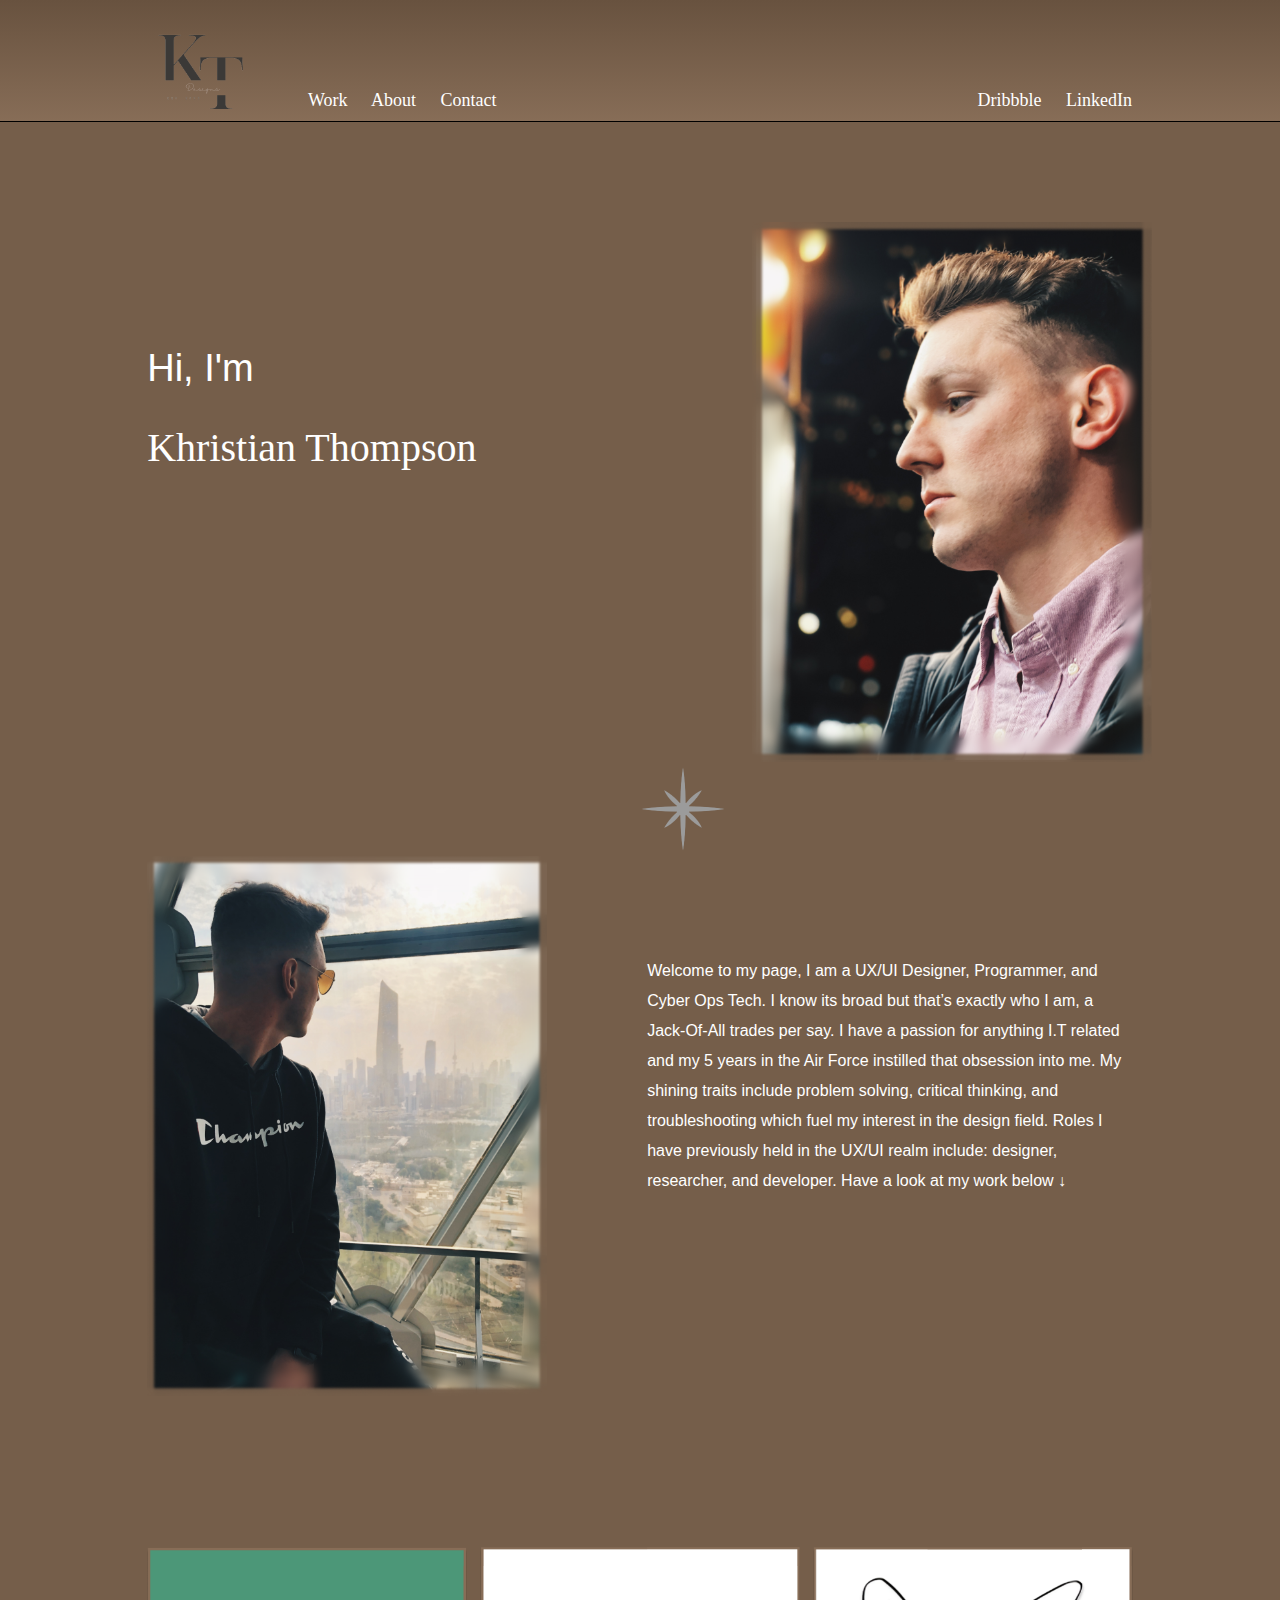
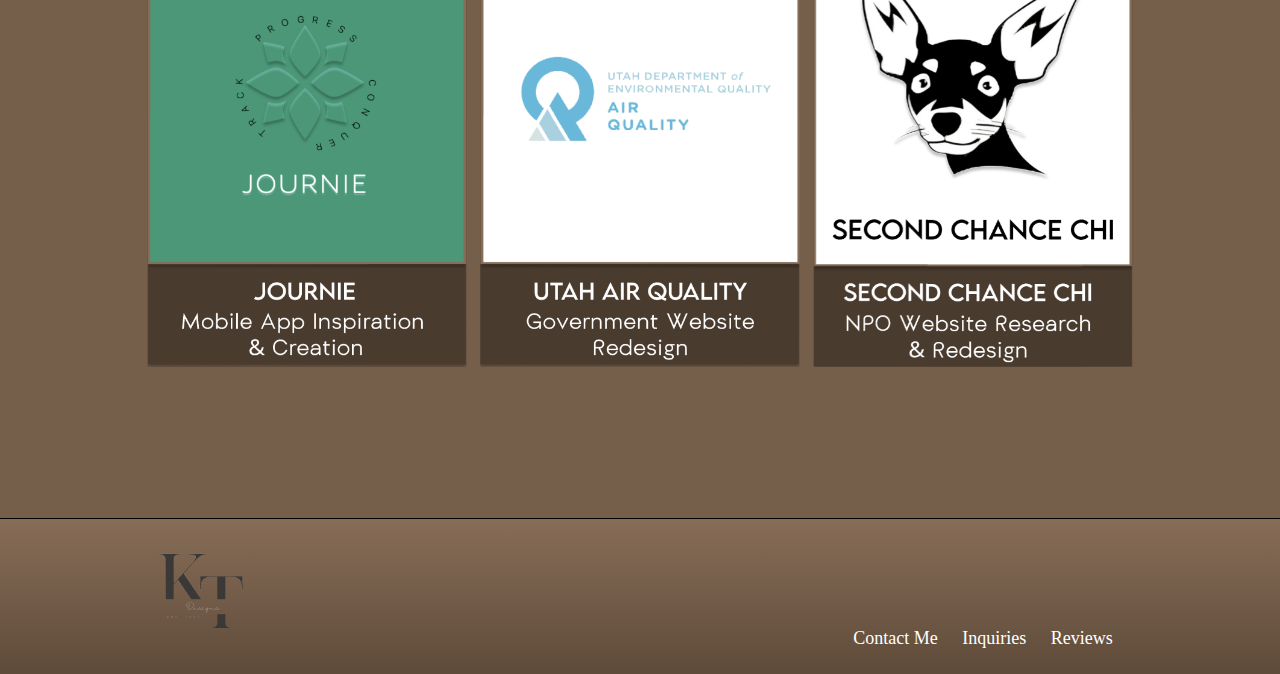
==== index.html @ 543b691a "test" ====
<!DOCTYPE html>
<html>
<head>
  <link href="css/homestyle.css" type="text/css" rel="stylesheet">
  <title>Khristian Thompson's Portfolio</title>
  <link href="https://fonts.cdnfonts.com/css/lemonmilk" rel="stylesheet">
  <link href="https://fonts.cdnfonts.com/css/catamaran" rel="stylesheet">
  <link href="https://fonts.cdnfonts.com/css/century-gothic-paneuropean" rel="stylesheet">
</head>
<body>

  <header>
  <div class="nav">
    <div class="logo">
      <a href="./index.html"><img src="images/K-removebg-preview.png" width="150"
      height="150"></a>
    </div>

    <div class="left">
      <a href="work.html">Work</a>
      <a href="skills.html">About</a>
      <a href="#">Contact</a>
    </div>
  
    <div class="right">
      <a href="https://dribbble.com/KhristianT24">Dribbble</a>
      <a href="https://www.linkedin.com/in/khristian-thompson-18772a216/">LinkedIn</a>
    </div>
  </div>
  </header>

<section>
  <div class="hi">
    <div class="name">
      <h1>Hi, I'm</h1>
      <h2>Khristian Thompson</h2>
    </div>
    <div class="photo1">
      <img src="images/Screenshot 2023-07-05 202908.png" width="400" height="540">
    </div>
  </div>
  <div class="icon">
    <img src="images/sparkler 2.png">
  </div>
  <div class="hero2">
    <div class="img3">
      <img src="images/Screenshot 2023-07-05 202952.png" width="400" height="540">
    </div>
    <div class="intro">
      <p1>
        Welcome to my page, I am a UX/UI Designer, Programmer, and Cyber Ops Tech. 
        I know its broad but that’s exactly who I am, a Jack-Of-All trades per say. 
        I have a passion for anything I.T related and my 5 years in the Air Force 
        instilled that obsession into me. My shining traits include problem solving,
        critical thinking, and troubleshooting which fuel my interest in the design
          field. Roles I have previously held in the UX/UI realm include: designer,
           researcher, and developer. Have a look at my work below ↓
      </p1>
    </div>
  </div>
  <div class="cases">
      <div class="study" >
        <a href="#"><img id="study1" src="images/journie.png"></a>
      </div>
      <div class="study" >
        <a href="#"><img id="study2" src="images/UT air quality.png"></a>
      </div>
      <div class="study" >
        <a href="#"><img id="study3" src="images/scc.png"></a>
      </div>
  </div>
</section>

<footer>
  <div class="foot">
    <div class="logoF">
      <img src="images/K-removebg-preview.png" width="150"
        height="150">
    </div>
    <div class="rightf">
      <a href="#">Contact Me</a>
      <a href="#">Inquiries</a>
      <a href="#">Reviews</a>
    </div>
  </div>
</footer>

</body>


</html>
---- css/homestyle.css ----
.nav {
  display: flex;
  width: 100%;
  margin: 0%;
  background: linear-gradient(180deg, #68523f 0%, #876D57 100%);
  height: 121px;
  flex-shrink: 0;
  gap: 10px;
  border-bottom: 1px solid;
  border-color: black;
}

.left {
  align-self: flex-end;
  margin-left: 0%;
  margin-bottom: 10px;
  color: #FFF;
  font-size: 18px;
  font-family: 'Lemon/Milk',"Catamaran";
  font-style: normal;
  font-weight: 400;
  line-height: normal;
}

.right{
  margin-left: auto;
  margin-right: 10%;
  align-self: flex-end;
  margin-bottom: 10px;
  color: #FFF;
  font-size: 18px;
  font-family: 'Lemon/Milk',"Catamaran";
  font-style: normal;
  font-weight: 400;
  line-height: normal;
}

.logo {
  margin-left:10%;
  margin-right:0%;
  margin-top: 0%;
  flex-shrink: 0;
  cursor: pointer;
}

body{
  background-color:#755E4A ;
  margin: 0px;
}


.foot{
  display: flex;
  margin: 0%;
  margin-top: auto;
  background: linear-gradient(360deg, #5f4b3a 0%, #876D57 100%);
  height: 153px;
  width: 100%;
  flex-shrink: 0;
  border-top: 1px solid;
  border-color: black;
}

.logoF{
  margin-left: 10%;
}
.rightf{
  margin-left: auto;
  margin-right: 11.5%;
  align-self: flex-end;
  margin-bottom: 20px;
  color: #FFF;
  font-size: 18px;
  font-family: 'Lemon/Milk',"Catamaran";
  font-style: normal;
  font-weight: 400;
  line-height: normal;
}
.rightf a{
  text-decoration: none;
  color: white;
  margin-right:20px;
  transition: 1s;
  cursor: pointer;
}
.rightf a:hover{
  color: white;
  transition: 0.5s;
  -webkit-text-stroke-width: 0.5px;
  -webkit-text-stroke-color: black;
  text-shadow: 2px 2px 2px rgb(0, 0, 0, 0.5);
  cursor: pointer;
}

.nav a{
  text-decoration: none;
  color: white;
  margin-right:20px;
  transition: 1s;
  cursor: pointer;
}

.nav a:hover{
  color: white;
  transition: 0.5s;
  -webkit-text-stroke-width: 0.5px;
  -webkit-text-stroke-color: black;
  text-shadow: 2px 2px 2px rgb(0, 0, 0, 0.5);
  cursor: pointer;
}













h1{
  color: #FFF;
  font-size: 38px;
  font-family: 'Century Gothic Paneuropean','Arial';
  font-style: normal;
  font-weight: 400;
  line-height: normal;

  
}

h2{
  color: #FFF;
  font-size: 40px;
  font-family: 'Lemon/Milk',"Catamaran";
  font-style: normal;
  font-weight: 400;
  line-height: normal;
}

.photo1{
  margin-top: 100px;
  margin-left: auto;
  margin-right: 10%;
}

.hi{
  display: flex;
}

.name{
  flex-direction: column;
  margin-left: 11.5%;
  margin-top: 200px;
}

.icon{
  justify-self: space-between;
  margin-left:50%;
  margin-right: 50%;
}

.hero2{
  display: flex;
  margin-right: 11.5%;
  margin-left: 11.5%;
}

.intro{
  margin-top:100px;
  margin-left: 100px;
  font-family: 'Century Gothic Paneuropean','Arial';
  font-weight: 500;
  color: white;
  line-height: 30px;
}



.cases{
  display: flex;
  margin: 11.5%;
  max-width: 77%;
  justify-content: space-between;
}

body{
  background-color:#755E4A ;
  margin: 0px;
}

.foot{
  display: flex;
  background: linear-gradient(360deg, #5f4b3a 0%, #876D57 100%);
  height: 150px;
  width: 100%;
  flex-shrink: 0;
  border-top: 1px solid;
  border-color: black;
  bottom: 0;
  padding-bottom: 5px;
}

.study:hover{
  transform: scale(1.1);
  transition: 0.25s;
}

.study{
  transform: scale(1.0);
  transition: 0.25s;
}

#study1{
  height: 420px;
  width: 320px;
}
#study2{
  height: 420px;
  width: 320px;
}
#study3{
  height: 420px;
  width: 320px;
}

.logoF{
  margin-left: 10%;
}
.rightf{
  margin-left: auto;
  margin-right: 11.5%;
  align-self: flex-end;
  margin-bottom: 20px;
  color: #FFF;
  font-size: 18px;
  font-family: 'Lemon/Milk',"Catamaran";
  font-style: normal;
  font-weight: 400;
  line-height: normal;
}




@media screen and (max-width: 600px){
.nav {
  display: flex;
  width: 100%;
  margin: 0%;
  background: linear-gradient(180deg, #68523f 0%, #876D57 100%);
  height: 121px;
  flex-shrink: 0;
  gap: 10px;
  border-bottom: 1px solid;
  border-color: black;
}

.left {
  align-self: flex-end;
  margin-left: 0%;
  margin-bottom: 10px;
  color: #FFF;
  font-size: 18px;
  font-family: 'Lemon/Milk',"Catamaran";
  font-style: normal;
  font-weight: 400;
  line-height: normal;
}

.right{
  margin-left: auto;
  margin-right: 10%;
  align-self: flex-end;
  margin-bottom: 10px;
  color: #FFF;
  font-size: 18px;
  font-family: 'Lemon/Milk',"Catamaran";
  font-style: normal;
  font-weight: 400;
  line-height: normal;
}

.logo {
  margin-left:10%;
  margin-right:0%;
  margin-top: 0%;
  flex-shrink: 0;
  cursor: pointer;
}

#study1{
  height: 80px;
  width: 30px;
}
#study2{
  height: 80px;
  width: 30px;
}
#study3{
  height: 80px;
  width: 30px;
}

h1{
  color: #FFF;
  font-size: 38px;
  font-family: 'Century Gothic Paneuropean','Arial';
  font-style: normal;
  font-weight: 400;
  line-height: normal;

  
}

h2{
  color: #FFF;
  font-size: 40px;
  font-family: 'Lemon/Milk',"Catamaran";
  font-style: normal;
  font-weight: 400;
  line-height: normal;
}
.photo1{
  margin-top: 100px;
  margin-left: auto;
  margin-right: 10%;
}

.hi{
  display: flex;
}

.name{
  flex-direction: column;
  margin-left: 11.5%;
  margin-top: 200px;
}

.icon{
  justify-self: space-between;
  margin-left:50%;
  margin-right: 50%;
}

.hero2{
  display: flex;
  margin-right: 11.5%;
  margin-left: 11.5%;
}
body{
  background-color:#ff7700 ;
  margin: 0px;
}
}
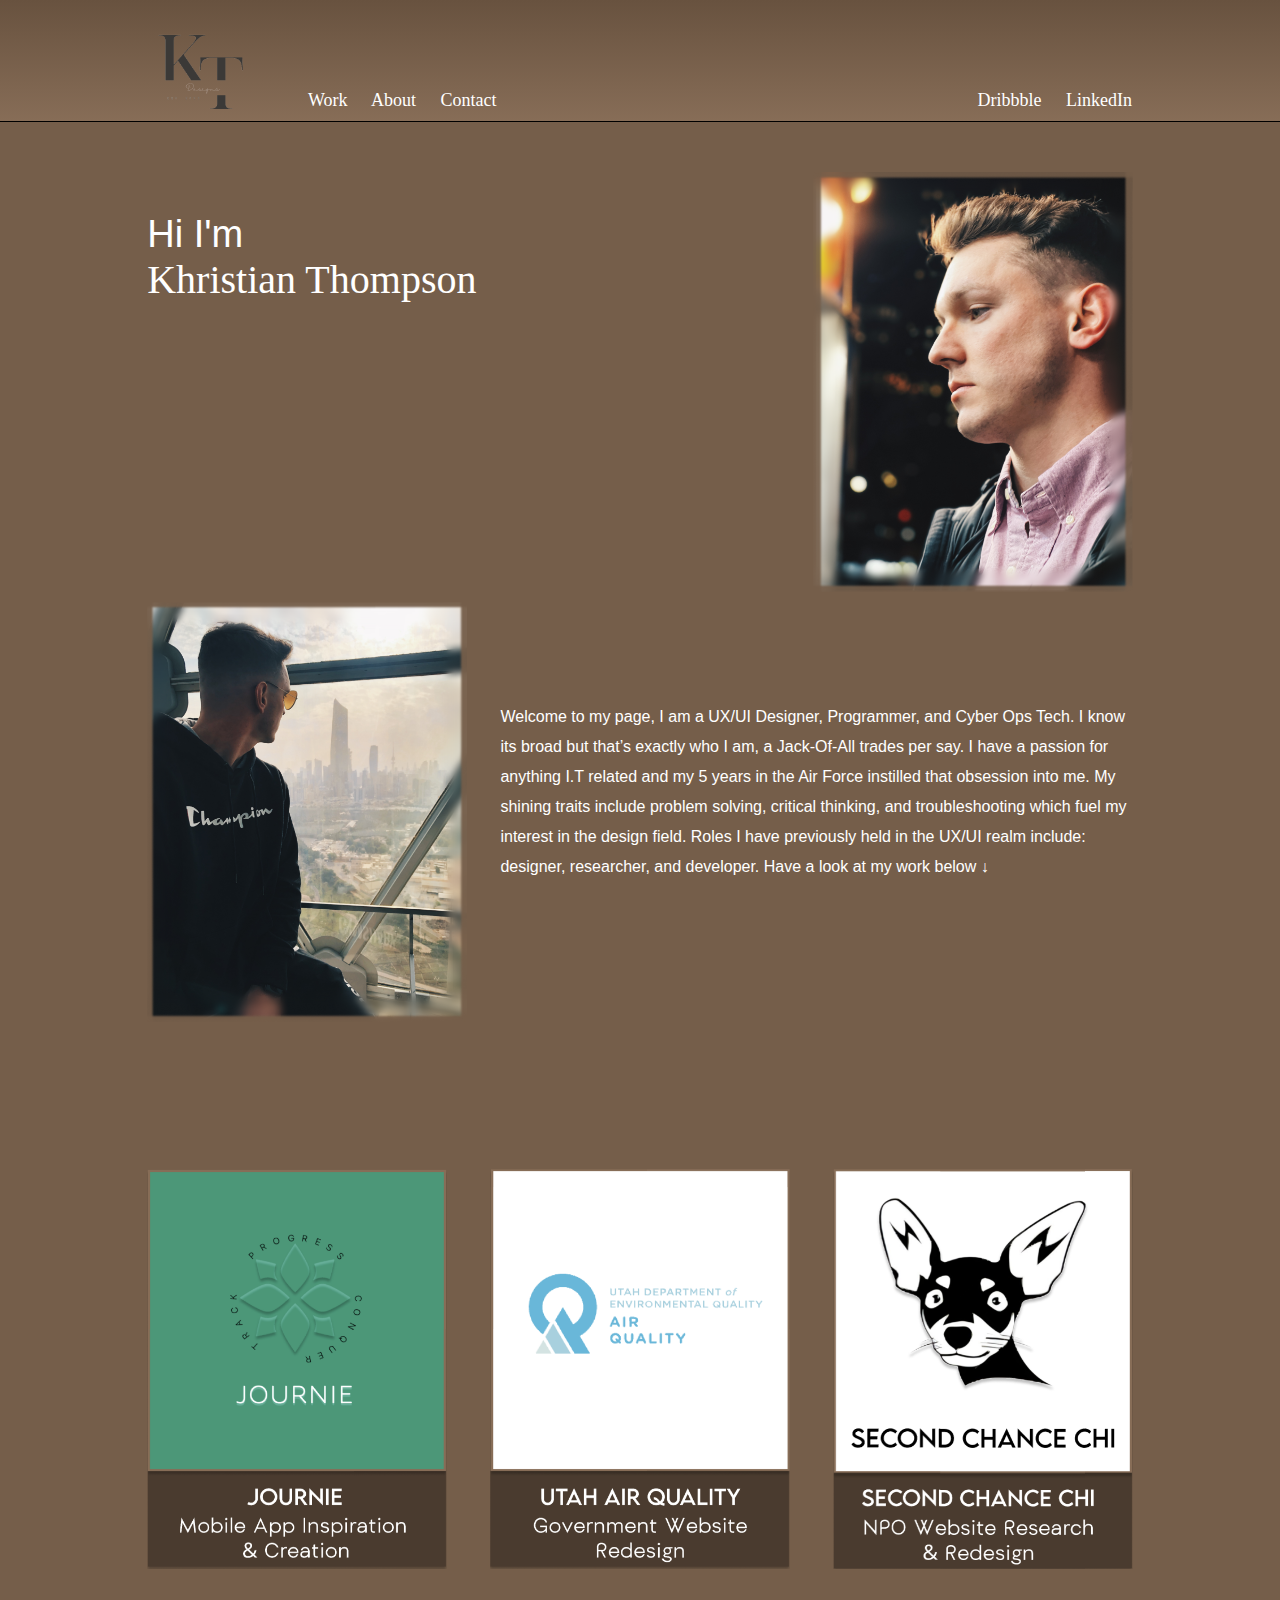
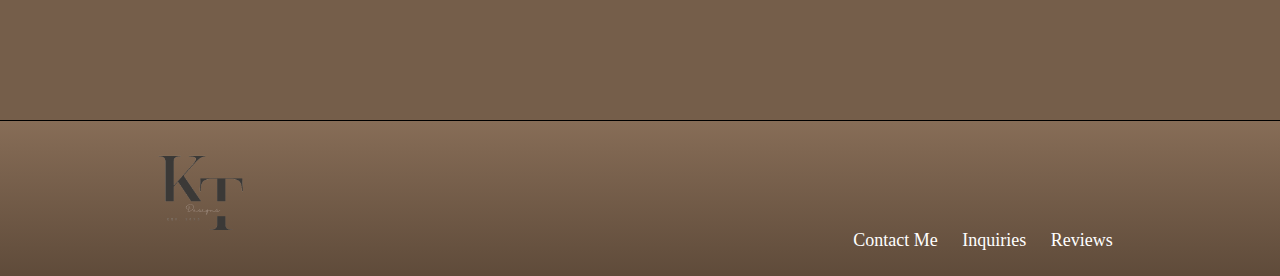
==== commit 950ad3e2: "redo into grid" ====
--- a/index.html
+++ b/index.html
@@ -1,6 +1,7 @@
 <!DOCTYPE html>
 <html>
 <head>
+  <meta name="viewport" content="width=device-width,initial-scale=1.0">
   <link href="css/homestyle.css" type="text/css" rel="stylesheet">
   <title>Khristian Thompson's Portfolio</title>
   <link href="https://fonts.cdnfonts.com/css/lemonmilk" rel="stylesheet">
@@ -8,68 +9,62 @@
   <link href="https://fonts.cdnfonts.com/css/century-gothic-paneuropean" rel="stylesheet">
 </head>
 <body>
+  <header>
+    <div class="nav">
 
-  <header>
-  <div class="nav">
-    <div class="logo">
-      <a href="./index.html"><img src="images/K-removebg-preview.png" width="150"
-      height="150"></a>
+      <div class="logo">
+        <a href="./index.html"><img src="images/K-removebg-preview.png" width="150" height="150"></a>
+      </div>
+
+      <div class="left">
+        <a href="work.html">Work</a>
+        <a href="skills.html">About</a>
+        <a href="#">Contact</a>
+      </div>
+  
+      <div class="right">
+        <a href="https://dribbble.com/KhristianT24">Dribbble</a>
+        <a href="https://www.linkedin.com/in/khristian-thompson-18772a216/">LinkedIn</a>
+      </div>
+
     </div>
+  </header>
 
-    <div class="left">
-      <a href="work.html">Work</a>
-      <a href="skills.html">About</a>
-      <a href="#">Contact</a>
+  <div class="container">
+    <div class="containerTop">
+        <div class="item1">
+          <h1>
+            <span id="hi">Hi I'm</span>
+            <br>
+            <span id="name">Khristian Thompson</span>
+          </h1>
+        </div>
+        <div class="item2"><img id="photo1" src="./images/Screenshot 2023-07-05 202908.png"></div>
     </div>
   
-    <div class="right">
-      <a href="https://dribbble.com/KhristianT24">Dribbble</a>
-      <a href="https://www.linkedin.com/in/khristian-thompson-18772a216/">LinkedIn</a>
-    </div>
-  </div>
-  </header>
-
-<section>
-  <div class="hi">
-    <div class="name">
-      <h1>Hi, I'm</h1>
-      <h2>Khristian Thompson</h2>
-    </div>
-    <div class="photo1">
-      <img src="images/Screenshot 2023-07-05 202908.png" width="400" height="540">
-    </div>
-  </div>
-  <div class="icon">
-    <img src="images/sparkler 2.png">
-  </div>
-  <div class="hero2">
-    <div class="img3">
-      <img src="images/Screenshot 2023-07-05 202952.png" width="400" height="540">
-    </div>
-    <div class="intro">
-      <p1>
-        Welcome to my page, I am a UX/UI Designer, Programmer, and Cyber Ops Tech. 
+    <div class="containerBottom">
+      <div class="item3"><img id="photo2" src="./images/Screenshot 2023-07-05 202952.png"></div>
+      <div class="item4"><p id="intro">Welcome to my page, I am a UX/UI Designer, Programmer, and Cyber Ops Tech. 
         I know its broad but that’s exactly who I am, a Jack-Of-All trades per say. 
         I have a passion for anything I.T related and my 5 years in the Air Force 
         instilled that obsession into me. My shining traits include problem solving,
         critical thinking, and troubleshooting which fuel my interest in the design
           field. Roles I have previously held in the UX/UI realm include: designer,
-           researcher, and developer. Have a look at my work below ↓
-      </p1>
+          researcher, and developer. Have a look at my work below ↓</p></div>
     </div>
   </div>
+
   <div class="cases">
-      <div class="study" >
-        <a href="#"><img id="study1" src="images/journie.png"></a>
-      </div>
-      <div class="study" >
-        <a href="#"><img id="study2" src="images/UT air quality.png"></a>
-      </div>
-      <div class="study" >
-        <a href="#"><img id="study3" src="images/scc.png"></a>
-      </div>
-  </div>
-</section>
+    <div class="study" >
+      <a href="#"><img id="study1" src="images/journie.png"></a>
+    </div>
+    <div class="study" >
+      <a href="#"><img id="study2" src="images/UT air quality.png"></a>
+    </div>
+    <div class="study" >
+      <a href="#"><img id="study3" src="images/scc.png"></a>
+    </div>
+</div>
 
 <footer>
   <div class="foot">
--- a/css/homestyle.css
+++ b/css/homestyle.css
@@ -1,3 +1,4 @@
+/*Header*/
 .nav {
   display: flex;
   width: 100%;
@@ -42,13 +43,224 @@
   flex-shrink: 0;
   cursor: pointer;
 }
-
+/*Header End*/
+
+
+
+
+
+
+
+/*Body Start*/
 body{
   background-color:#755E4A ;
   margin: 0px;
 }
 
-
+.container {
+  display: grid;
+  grid-template-rows: 100px 100px /* Three rows with specific heights*/ 
+  grid-gap: 50px; /*Adds 10px of space between rows and columns*/
+  margin-left: 11.5%;
+  margin-right: 11.5%;
+}
+
+.containerTop {
+  display: grid;
+  grid-row: 420px;
+  grid-column: 1fr 1fr;
+  grid-template-rows: 100px /* Three rows with specific heights*/ 
+  grid-gap: 10px; /*Adds 10px of space between rows and columns*/
+
+}
+
+.containerBottom {
+  margin-top: 60px;
+  display: grid;
+  grid-row: 420px;
+  grid-column: 40% 60%;
+  grid-template-rows: 100px /* Three rows with specific heights*/ 
+  grid-gap: 10px; /*Adds 10px of space between rows and columns*/
+
+}
+
+
+
+.item1 {
+  grid-row: 1; /* The item occupies only row 1 */
+  grid-column: 1;
+  height: 350px;
+  padding-top: 70px;
+}
+.item2 {
+  grid-row: 1; /* The item spans from row 2 to row 4 (takes two rows) */
+  grid-column: 2;
+  height: 420px;
+}
+
+
+
+
+
+
+.item3 {
+  grid-row: 1; /* The item occupies only row 3 */
+  grid-column: 1;
+  height: 420px;
+  width: 320px;
+}  
+.item4 {
+  grid-row: 1; /* The item occupies only row 3 */
+  grid-column: 2;
+  height: 420px;
+}
+
+
+
+
+
+
+
+
+#hi{
+  color: #FFF;
+  font-size: 38px;
+  font-family: 'Century Gothic Paneuropean','Arial';
+  font-style: normal;
+  font-weight: 400;
+  line-height: normal;
+}
+
+#name{
+  color: #FFF;
+  font-size: 40px;
+  font-family: 'Lemon/Milk',"Catamaran";
+  font-style: normal;
+  font-weight: 400;
+  line-height: normal;
+}
+
+#photo1{
+  height: 420px;
+  width: 320px;
+  float: right;
+  margin-top: 50px;
+}
+
+#photo2{
+  height: 420px;
+  width: 320px;
+}
+
+#intro{
+  margin-top:100px;
+  margin-left: 5%;
+  font-family: 'Century Gothic Paneuropean','Arial';
+  font-weight: 500;
+  color: white;
+  line-height: 30px;
+}
+
+.cases{
+  display: flex;
+  margin: 11.5%;
+  max-width: 77%;
+  justify-content: space-between;
+}
+
+.study:hover{
+  transform: scale(1.1);
+  transition: 0.25s;
+}
+
+.study{
+  transform: scale(1.0);
+  transition: 0.25s;
+}
+
+#study1{
+  height: 400px;
+  width: 300px;
+}
+
+#study2{
+  height: 400px;
+  width: 300px;
+}
+
+#study3{
+  height: 400px;
+  width: 300px;
+}
+/*Body End*/
+
+/*Media Query*/
+@media screen and (max-width: 600){
+  .container {
+    display: grid;
+    grid-template-rows: 100px 100px /* Three rows with specific heights*/ 
+    grid-gap: 50px; /*Adds 10px of space between rows and columns*/
+    margin-left: 11.5%;
+    margin-right: 11.5%;
+  }
+  
+  .containerTop {
+    display: grid;
+    grid-row: 420px;
+    grid-column: 1fr 1fr;
+    grid-template-rows: 100px /* Three rows with specific heights*/ 
+    grid-gap: 10px; /*Adds 10px of space between rows and columns*/
+  
+  }
+  
+  .containerBottom {
+    margin-top: 60px;
+    display: grid;
+    grid-row: 420px;
+    grid-column: 40% 60%;
+    grid-template-rows: 100px /* Three rows with specific heights*/ 
+    grid-gap: 10px; /*Adds 10px of space between rows and columns*/
+  
+  }
+  
+  
+  
+  .item1 {
+    grid-row: 1; /* The item occupies only row 1 */
+    grid-column: 1;
+    height: 350px;
+    padding-top: 70px;
+  }
+  .item2 {
+    grid-row: 1; /* The item spans from row 2 to row 4 (takes two rows) */
+    grid-column: 2;
+    height: 420px;
+  }
+  
+  
+  
+  
+  
+  
+  .item3 {
+    grid-row: 1; /* The item occupies only row 3 */
+    grid-column: 2;
+    height: 420px;
+    width: 320px;
+  }  
+  .item4 {
+    grid-row: 1; /* The item occupies only row 3 */
+    grid-column: 1;
+    height: 420px;
+  }
+}
+
+
+
+
+
+
+/*Footer Start*/
 .foot{
   display: flex;
   margin: 0%;
@@ -92,6 +304,8 @@
   cursor: pointer;
 }
 
+/*Footer Start*/
+
 .nav a{
   text-decoration: none;
   color: white;
@@ -108,89 +322,12 @@
   text-shadow: 2px 2px 2px rgb(0, 0, 0, 0.5);
   cursor: pointer;
 }
-
-
-
-
-
-
-
-
-
-
-
-
-
-h1{
-  color: #FFF;
-  font-size: 38px;
-  font-family: 'Century Gothic Paneuropean','Arial';
-  font-style: normal;
-  font-weight: 400;
-  line-height: normal;
-
-  
-}
-
-h2{
-  color: #FFF;
-  font-size: 40px;
-  font-family: 'Lemon/Milk',"Catamaran";
-  font-style: normal;
-  font-weight: 400;
-  line-height: normal;
-}
-
-.photo1{
-  margin-top: 100px;
-  margin-left: auto;
-  margin-right: 10%;
-}
-
-.hi{
-  display: flex;
-}
-
-.name{
-  flex-direction: column;
-  margin-left: 11.5%;
-  margin-top: 200px;
-}
-
-.icon{
-  justify-self: space-between;
-  margin-left:50%;
-  margin-right: 50%;
-}
-
-.hero2{
-  display: flex;
-  margin-right: 11.5%;
-  margin-left: 11.5%;
-}
-
-.intro{
-  margin-top:100px;
-  margin-left: 100px;
-  font-family: 'Century Gothic Paneuropean','Arial';
-  font-weight: 500;
-  color: white;
-  line-height: 30px;
-}
-
-
-
-.cases{
-  display: flex;
-  margin: 11.5%;
-  max-width: 77%;
-  justify-content: space-between;
-}
-
-body{
-  background-color:#755E4A ;
-  margin: 0px;
-}
+/*Footer End*/
+
+
+/*;*/
+
+
 
 .foot{
   display: flex;
@@ -204,29 +341,6 @@
   padding-bottom: 5px;
 }
 
-.study:hover{
-  transform: scale(1.1);
-  transition: 0.25s;
-}
-
-.study{
-  transform: scale(1.0);
-  transition: 0.25s;
-}
-
-#study1{
-  height: 420px;
-  width: 320px;
-}
-#study2{
-  height: 420px;
-  width: 320px;
-}
-#study3{
-  height: 420px;
-  width: 320px;
-}
-
 .logoF{
   margin-left: 10%;
 }
@@ -241,118 +355,4 @@
   font-style: normal;
   font-weight: 400;
   line-height: normal;
-}
-
-
-
-
-@media screen and (max-width: 600px){
-.nav {
-  display: flex;
-  width: 100%;
-  margin: 0%;
-  background: linear-gradient(180deg, #68523f 0%, #876D57 100%);
-  height: 121px;
-  flex-shrink: 0;
-  gap: 10px;
-  border-bottom: 1px solid;
-  border-color: black;
-}
-
-.left {
-  align-self: flex-end;
-  margin-left: 0%;
-  margin-bottom: 10px;
-  color: #FFF;
-  font-size: 18px;
-  font-family: 'Lemon/Milk',"Catamaran";
-  font-style: normal;
-  font-weight: 400;
-  line-height: normal;
-}
-
-.right{
-  margin-left: auto;
-  margin-right: 10%;
-  align-self: flex-end;
-  margin-bottom: 10px;
-  color: #FFF;
-  font-size: 18px;
-  font-family: 'Lemon/Milk',"Catamaran";
-  font-style: normal;
-  font-weight: 400;
-  line-height: normal;
-}
-
-.logo {
-  margin-left:10%;
-  margin-right:0%;
-  margin-top: 0%;
-  flex-shrink: 0;
-  cursor: pointer;
-}
-
-#study1{
-  height: 80px;
-  width: 30px;
-}
-#study2{
-  height: 80px;
-  width: 30px;
-}
-#study3{
-  height: 80px;
-  width: 30px;
-}
-
-h1{
-  color: #FFF;
-  font-size: 38px;
-  font-family: 'Century Gothic Paneuropean','Arial';
-  font-style: normal;
-  font-weight: 400;
-  line-height: normal;
-
-  
-}
-
-h2{
-  color: #FFF;
-  font-size: 40px;
-  font-family: 'Lemon/Milk',"Catamaran";
-  font-style: normal;
-  font-weight: 400;
-  line-height: normal;
-}
-.photo1{
-  margin-top: 100px;
-  margin-left: auto;
-  margin-right: 10%;
-}
-
-.hi{
-  display: flex;
-}
-
-.name{
-  flex-direction: column;
-  margin-left: 11.5%;
-  margin-top: 200px;
-}
-
-.icon{
-  justify-self: space-between;
-  margin-left:50%;
-  margin-right: 50%;
-}
-
-.hero2{
-  display: flex;
-  margin-right: 11.5%;
-  margin-left: 11.5%;
-}
-body{
-  background-color:#ff7700 ;
-  margin: 0px;
-}
 }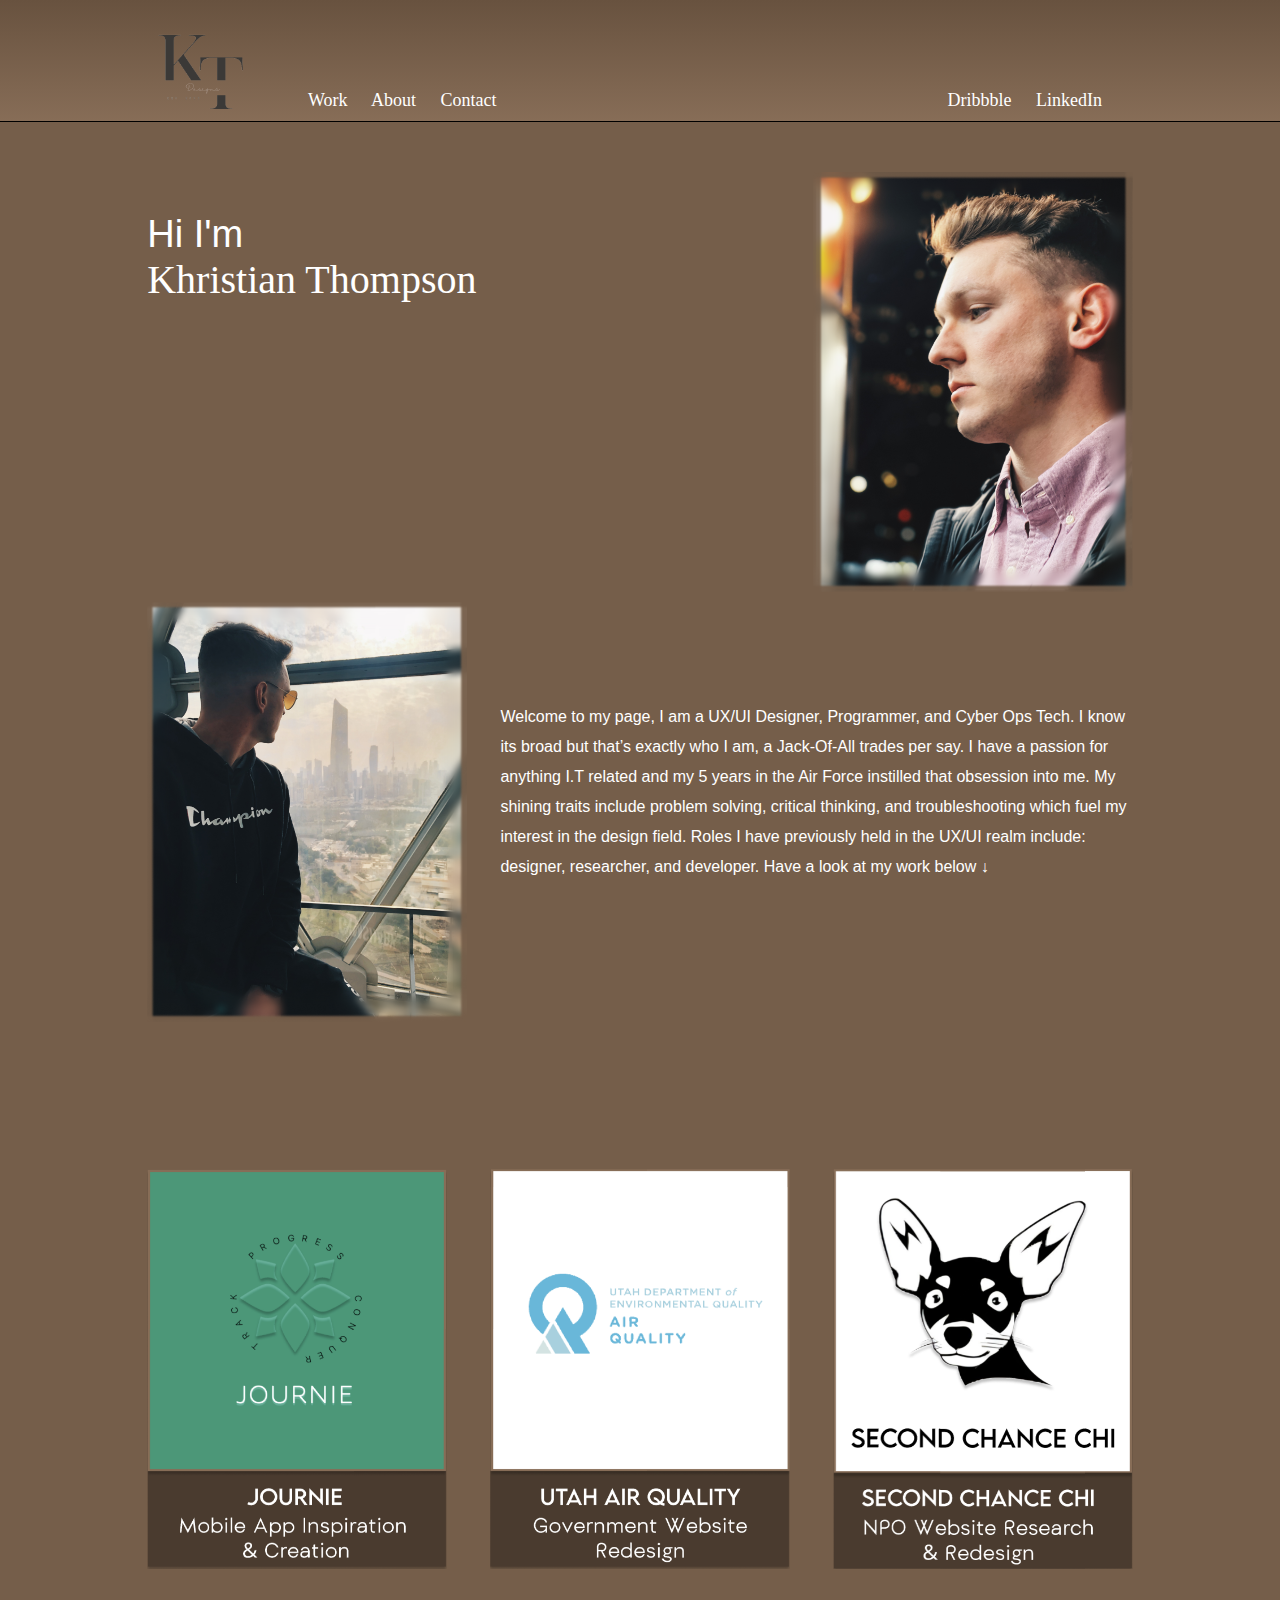
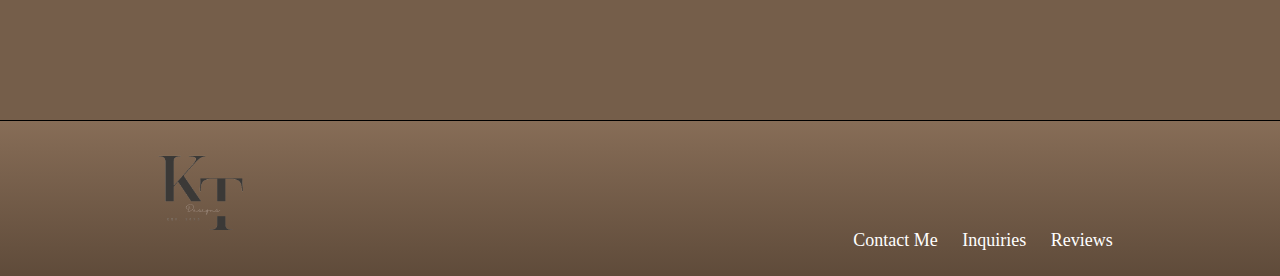
==== commit 831d7a74: "adjusted for mobile" ====
--- a/index.html
+++ b/index.html
@@ -25,6 +25,10 @@
       <div class="right">
         <a href="https://dribbble.com/KhristianT24">Dribbble</a>
         <a href="https://www.linkedin.com/in/khristian-thompson-18772a216/">LinkedIn</a>
+      </div>
+      
+      <div class="rightH">
+        <a><img id="menuIcon" src="./images/hamburger.png"></a>
       </div>
 
     </div>
@@ -69,7 +73,7 @@
 <footer>
   <div class="foot">
     <div class="logoF">
-      <img src="images/K-removebg-preview.png" width="150"
+      <img id="footerLogo" src="images/K-removebg-preview.png" width="150"
         height="150">
     </div>
     <div class="rightf">
--- a/css/homestyle.css
+++ b/css/homestyle.css
@@ -34,6 +34,11 @@
   font-style: normal;
   font-weight: 400;
   line-height: normal;
+}
+
+#menuIcon{
+  width: 0px;
+  height: 0px;
 }
 
 .logo {
@@ -195,7 +200,70 @@
 /*Body End*/
 
 /*Media Query*/
-@media screen and (max-width: 600){
+@media screen and (max-width: 600px){
+
+
+/*Header*/
+.nav {
+  display: flex;
+  width: 100%;
+  margin: 0%;
+  background: linear-gradient(180deg, #68523f 0%, #876D57 100%);
+  height: 121px;
+  flex-shrink: 0;
+  gap: 10px;
+  border-bottom: 1px solid;
+  border-color: black;
+}
+
+.left {
+  align-self: flex-end;
+  margin-left: 0%;
+  margin-bottom: 10px;
+  color: #FFF;
+  font-size: 18px;
+  font-family: 'Lemon/Milk',"Catamaran";
+  font-style: normal;
+  font-weight: 400;
+  line-height: normal;
+  display: none;
+}
+
+.right{
+  margin-left: auto;
+  margin-right: 10%;
+  align-self: flex-end;
+  margin-bottom: 10px;
+  color: #FFF;
+  font-size: 18px;
+  font-family: 'Lemon/Milk',"Catamaran";
+  font-style: normal;
+  font-weight: 400;
+  line-height: normal;
+  display: none;
+}
+
+#menuIcon{
+  height: 50px;
+  width: 50px;
+}
+
+.rightH{
+  margin-left: auto;
+  margin-right: 10%;
+  align-self: flex-end;
+  margin-bottom: 20px;
+}
+
+.logo {
+  margin-left:5%;
+  margin-right:0%;
+  margin-top: 0%;
+  flex-shrink: 0;
+  cursor: pointer;
+}
+/*Header End*/
+
   .container {
     display: grid;
     grid-template-rows: 100px 100px /* Three rows with specific heights*/ 
@@ -206,18 +274,17 @@
   
   .containerTop {
     display: grid;
-    grid-row: 420px;
-    grid-column: 1fr 1fr;
+    grid-row: 200px;
+    grid-column: 50% 50%;
     grid-template-rows: 100px /* Three rows with specific heights*/ 
     grid-gap: 10px; /*Adds 10px of space between rows and columns*/
   
   }
   
   .containerBottom {
-    margin-top: 60px;
     display: grid;
-    grid-row: 420px;
-    grid-column: 40% 60%;
+    grid-row: 150px;
+    grid-column: 70% 30%;
     grid-template-rows: 100px /* Three rows with specific heights*/ 
     grid-gap: 10px; /*Adds 10px of space between rows and columns*/
   
@@ -228,13 +295,15 @@
   .item1 {
     grid-row: 1; /* The item occupies only row 1 */
     grid-column: 1;
-    height: 350px;
+    height: 200px;
     padding-top: 70px;
+    width: 100%;
   }
   .item2 {
     grid-row: 1; /* The item spans from row 2 to row 4 (takes two rows) */
     grid-column: 2;
-    height: 420px;
+    height: 200px;
+    width: 100%;
   }
   
   
@@ -245,14 +314,119 @@
   .item3 {
     grid-row: 1; /* The item occupies only row 3 */
     grid-column: 2;
-    height: 420px;
-    width: 320px;
+    height: 200px;
+    padding-left: 24%;
+    display: none;
+    
   }  
   .item4 {
     grid-row: 1; /* The item occupies only row 3 */
-    grid-column: 1;
-    height: 420px;
-  }
+    grid-column:1;
+    height: 400px;
+    margin-left: 0%;
+  }
+
+
+
+
+
+
+
+  #photo1{
+    height: 250px;
+    width: auto;
+    margin-top: 50px;
+  }
+  
+  #photo2{
+    height: 200px;
+    width: 150px;
+    display: none;
+  }
+
+  #hi{
+    color: #FFF;
+    font-size: 20px;
+    font-family: 'Century Gothic Paneuropean','Arial';
+    font-style: normal;
+    font-weight: 400;
+    line-height: normal;
+  }
+  
+  #name{
+    color: #FFF;
+    font-size: 22px;
+    font-family: 'Lemon/Milk',"Catamaran";
+    font-style: normal;
+    font-weight: 400;
+    line-height: normal;
+  }
+  
+  #intro{
+    font-family: 'Century Gothic Paneuropean','Arial';
+    font-size: 18px;
+    font-weight: 500;
+    color: white;
+    line-height: 30px;
+    margin-top: 0%;
+    margin-left: 0px;
+  }
+
+  #study1{
+    height: 300px;
+    width: 220px;
+  }
+  
+  #study2{
+    height: 300px;
+    width: 220px;
+  }
+  
+  #study3{
+    height: 300px;
+    width: 220px;
+  }
+  .cases{
+    display: flex;
+    margin: 11.5%;
+    flex-direction: column;
+    align-items: center;
+    gap: 30px;
+  }
+
+  
+.foot{
+  display: flex;
+  background: linear-gradient(360deg, #5f4b3a 0%, #876D57 100%);
+  height: 150px;
+  width: 100%;
+  flex-shrink: 0;
+  border-top: 1px solid;
+  border-color: black;
+  bottom: 0;
+  padding-bottom: 5px;
+}
+
+.logoF{
+  margin-left: 5%;
+}
+
+
+.rightf{
+  display: flex;
+  margin-left: auto;
+  margin-right: 11.5%;
+  align-self: flex-end;
+  margin-bottom: 20px;
+  color: #FFF;
+  font-size: 18px;
+  font-family: 'Lemon/Milk',"Catamaran";
+  font-style: normal;
+  font-weight: 400;
+  line-height: normal;
+  flex-direction: column;
+  gap: 10px;
+}
 }
 
 
